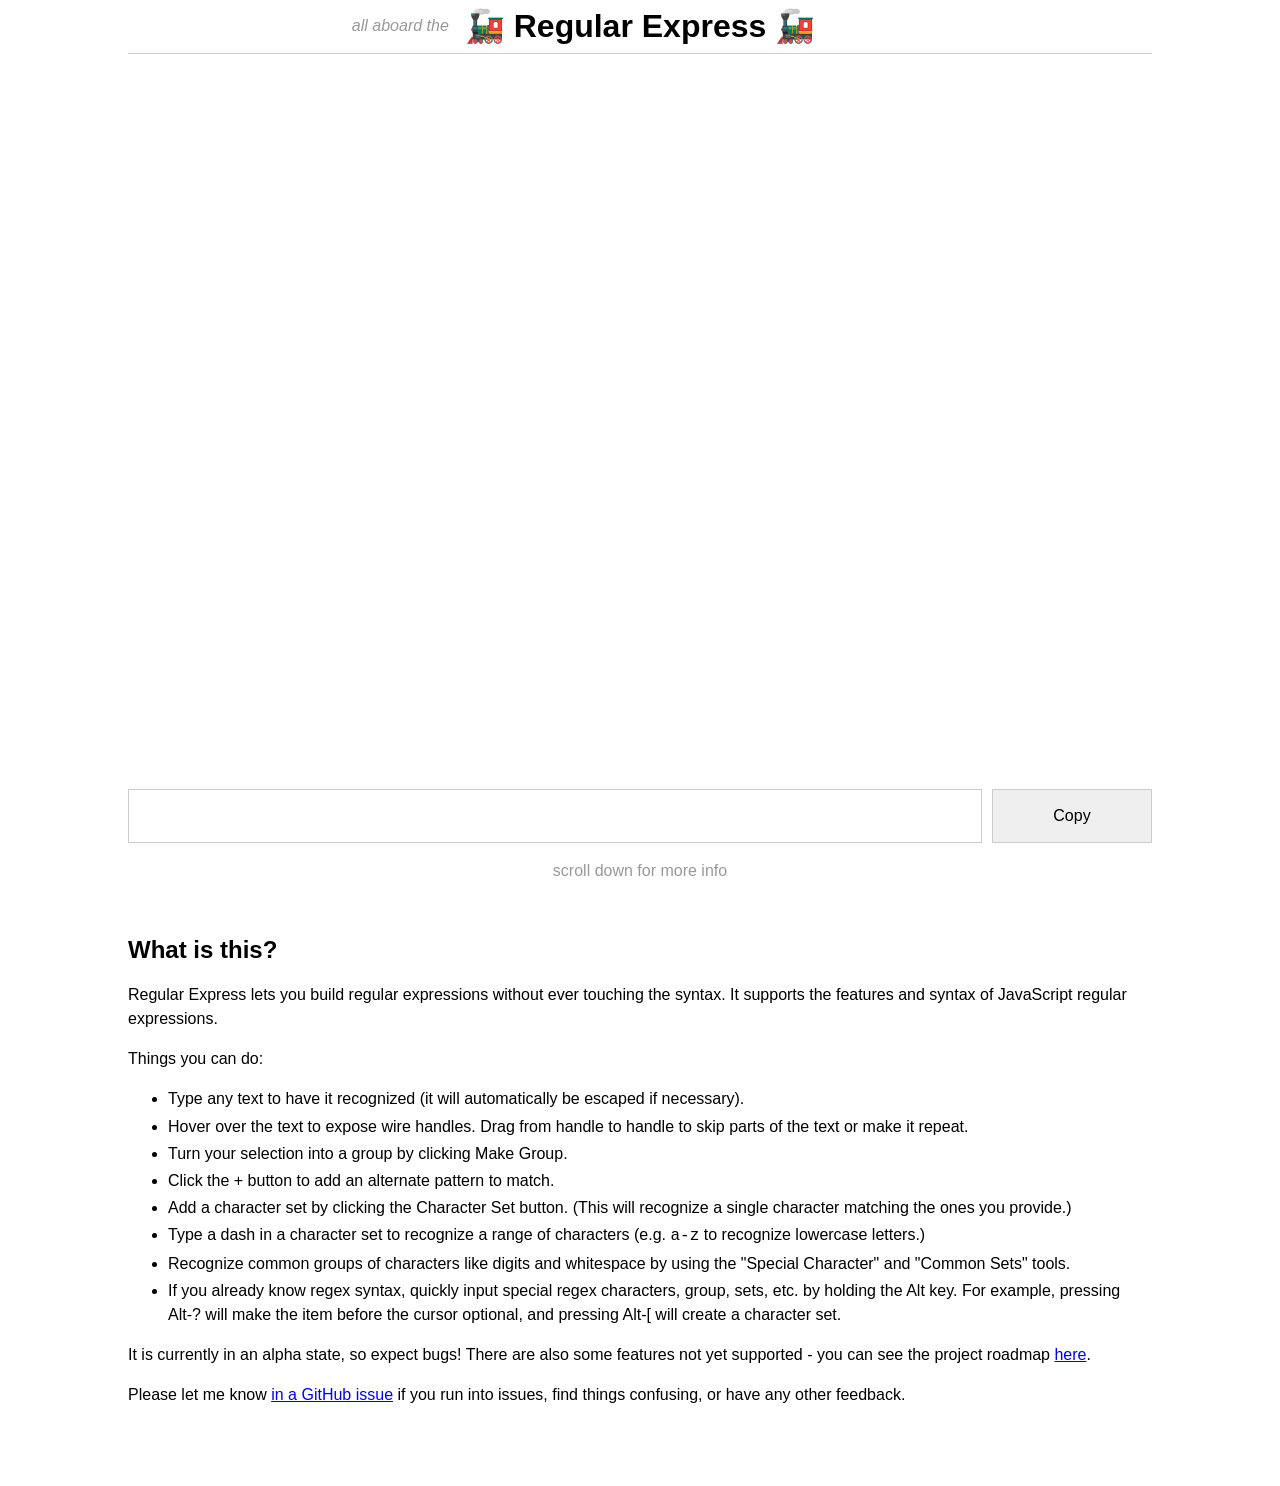
==== src/index.html @ d11aec69 "Rename "test" to "regex" in the JS" ====
<!DOCTYPE html>
<html>

<head>
	<meta charset="UTF-8">
	<title>Regular Express</title>

	<link rel="stylesheet" href="normalize.css">

	<style>
		* {
			box-sizing: border-box;
		}

		body {
			font-family: -apple-system,BlinkMacSystemFont,segoe ui,Helvetica,Arial,sans-serif,apple color emoji,segoe ui emoji,segoe ui symbol;
		}

		.ui-container {
			height: 100vh;
			display: flex;
			flex-direction: column;
			align-items: center;
		}

		.below-the-fold {
			display: flex;
			flex-direction: column;
			align-items: center;

			padding-top: 1rem;
			padding-bottom: 4rem;
		}

		header {
			display: flex;
			justify-content: center;
			align-items: center;
			height: 3.4rem;
			border-bottom: 1px solid #ccc;
			margin-bottom: 0.6rem;
		}

		header h1 {
			display: inline-block;
			margin: 0;
			font-weight: 600;
		}

		.tagline-container {
			display: inline-flex;
			align-items: center;
			width: 0;
			height: 3rem;
			position: relative;
		}

		.tagline {
			position: absolute;
			right: 1rem;
			white-space: nowrap;
			font-style: italic;
			color: #999;
		}

		.canvas-container {
			flex-grow: 1;
			width: 100%;
			position: relative;
		}

		canvas, .error-output {
			position: absolute;
			top: 0;
			left: 0;
			width: 100%;
			height: 100%;
		}

		.error-output {
			background-color: white;
			text-align: center;
			display: flex;
			flex-direction: column;
			justify-content: center;
			padding: 2rem;
		}

		.error-output h2 {
			color: red;
		}

		.site-width {
			width: calc(100% - 1.2rem);
			max-width: 64rem;
		}

		.regex-preview {
			display: flex;
			height: 4rem;
			padding-top: 0.6rem;
		}

		#output {
			flex-grow: 1;
			border: 1px solid #ccc;
			padding: 0 0.6rem;
		}

		#copy {
			width: 10rem;
			border: 1px solid #ccc;
			margin-left: 0.6rem;
		}

		#invisible {
			position: absolute;
			opacity: 0;
			pointer-events: none;
		}

		.hide {
			display: none;
		}

		p, ol, ul {
			line-height: 1.5;
		}

		li {
			margin-bottom: 0.2em;
		}

		.more-info {
			color: #999;
			padding: 1.2rem 0;
		}
	</style>
</head>

<body>
	<div class="ui-container">
		<header class="site-width">
			<span class="tagline-container">
				<span class="tagline">all aboard the</span>
			</span>
			<h1>🚂 Regular Express 🚂</h1>
		</header>
		<div class="canvas-container">
			<canvas></canvas>
			<div class="error-output hide">
				<h2>Sorry, the train has jumped the tracks.</h2>
				<p>The program has crashed. If you have time, please <a href="https://github.com/bvisness/regular-express/issues" target="_blank">create a GitHub issue</a> describing what you were doing when it crashed.</p>
			</div>
		</div>
		<div class="regex-preview site-width">
			<input id="output">
			<button id="copy">Copy</button>
		</div>
		<div class="more-info">
			scroll down for more info
		</div>
	</div>

	<div class="below-the-fold">
		<div class="site-width">
			<h2>What is this?</h2>

			<p>Regular Express lets you build regular expressions without ever touching the syntax. It supports the features and syntax of JavaScript regular expressions.</p>

			<p>Things you can do:</p>
			<ul>
				<li>Type any text to have it recognized (it will automatically be escaped if necessary).</li>
				<li>Hover over the text to expose wire handles. Drag from handle to handle to skip parts of the text or make it repeat.</li>
				<li>Turn your selection into a group by clicking Make Group.</li>
				<li>Click the + button to add an alternate pattern to match.</li>
				<li>Add a character set by clicking the Character Set button. (This will recognize a single character matching the ones you provide.)</li>
				<li>Type a dash in a character set to recognize a range of characters (e.g. <code>a-z</code> to recognize lowercase letters.)</li>
				<li>Recognize common groups of characters like digits and whitespace by using the "Special Character" and "Common Sets" tools.</li>
				<li>If you already know regex syntax, quickly input special regex characters, group, sets, etc. by holding the Alt key. For example, pressing Alt-? will make the item before the cursor optional, and pressing Alt-[ will create a character set.</li>
			</ul>

			<p>It is currently in an alpha state, so expect bugs! There are also some features not yet supported - you can see the project roadmap <a href="https://www.notion.so/bvisness/3708fea1fb9d43f1b51b7512d685f963?v=c0b80b9cebc843f5b95dac1370bfa76b" target="_blank">here</a>.</p>

			<p>Please let me know <a href="https://github.com/bvisness/regular-express/issues" target="_blank">in a GitHub issue</a> if you run into issues, find things confusing, or have any other feedback.</p>
		</div>
	</div>

	<div id="invisible">
		<div id="copytext"></div>
	</div>

	<script>
		const output = document.querySelector('#output');
		const copyButton = document.querySelector('#copy');

		output.addEventListener('change', e => {
			e.preventDefault();
		});
		copyButton.addEventListener('click', () => {
			navigator.clipboard.writeText(output.value)
				.then(() => {
					console.log("successfully copied");
				});
		});
	</script>

	<script>
		function dumpMem8(mem) {
			console.log(new Uint8Array(mem.buffer));
		}

		function dumpMem32(mem) {
			console.log(new Uint32Array(mem.buffer));
		}
	</script>
	<script type="module">
		const header = document.querySelector('header');
		const canvasContainer = document.querySelector('.canvas-container');
		const canvas = document.querySelector('canvas');
		const ctx = canvas.getContext('2d');

		let dpr;
		let textHeight;

		const defaultInitialRegex = 'Hello';

		async function init() {
			const mem = new WebAssembly.Memory({
				initial: 256,
			});
			const memBuf = new Uint8Array(mem.buffer);
			for (let i = 0; i < 1024; i++) {
				memBuf[i] = 0b10101010;
			}

			window.mem = mem;

			window.findNonZero = mem => {
				let currentSection = [];
				const buf = new Uint8Array(mem.buffer)

				for (let i = 0; i < buf.length; i++) {
					const v = buf[i];
					if (v) {
						currentSection.push(v);
					} else {
						if (currentSection.length) {
							console.log(i, currentSection);
							currentSection = [];
						}
					}
				}

				if (currentSection.length) {
					console.log(currentSection);
				}
			}

			function getString(ptr, len = null) {
				const codes = [];
				const buf = new Uint8Array(mem.buffer);

				for (let i = 0; len === null || i < len; i++) {
					const char = buf[ptr];
					if (!char) {
						break;
					} else {
						codes.push(char);
						ptr++;
					}
				}

				return String.fromCharCode(...codes);
			}

			function putString(ptr, str) {
				const buf = new Uint8Array(mem.buffer);
				let i = 0;
				for (; i < str.length; i++) {
					buf[ptr + i] = str.charCodeAt(i);
				}
				buf[ptr + i] = 0;
			}

			const sysFetch = fetch("sys.wasm");
			const mainFetch = fetch("regex.wasm");

			const { instance: sys } = await WebAssembly.instantiateStreaming(
				sysFetch,
				{
					env: {
						memory: mem,
					}
				}
			);

			const { instance: regex } = await WebAssembly.instantiateStreaming(
				mainFetch,
				{
					env: {
						memory: mem,
						...sys.exports,
						printInt: console.log,
						printLong: console.log,
						printDouble: console.log,
						printString: ptr => console.log(getString(ptr)),
						printError: ptr => console.error(getString(ptr)),
						breakpoint: () => { debugger; },

						canvas_clear: () => {
							ctx.clearRect(0, 0, canvas.width, canvas.height);
						},
						canvas_clip: (x, y, w, h) => {
							ctx.restore();
							ctx.save();
							ctx.beginPath();
							ctx.rect(x * dpr, y * dpr, w * dpr, h * dpr);
							ctx.clip();
						},
						canvas_rect: (x, y, w, h, r, red, green, blue, alpha) => {
							r = Math.min(r, w / 2, h / 2);

							const dx = x * dpr;
							const dy = y * dpr;
							const dr = r * dpr;

							const diw = (w - (2 * r)) * dpr; // device inner width
							const dih = (h - (2 * r)) * dpr; // device inner height

							ctx.beginPath();
							ctx.moveTo(dx + dr, dy);
							ctx.lineTo(dx + dr + diw, dy);
							ctx.arc(dx + dr + diw, dy + dr, dr, -Math.PI/2, 0);
							ctx.lineTo(dx + dr + diw + dr, dy + dr + dih);
							ctx.arc(dx + dr + diw, dy + dr + dih, dr, 0, Math.PI/2);
							ctx.lineTo(dx + dr, dy + dr + dih + dr);
							ctx.arc(dx + dr, dy + dr + dih, dr, Math.PI/2, Math.PI);
							ctx.lineTo(dx, dy + dr);
							ctx.arc(dx + dr, dy + dr, dr, Math.PI, (3*Math.PI)/2);

							ctx.fillStyle = `rgba(${red}, ${green}, ${blue}, ${alpha/255})`;
							ctx.fill();
						},
						canvas_text: (strPtr, x, y, r, g, b, a) => {
							const str = getString(strPtr);
							ctx.fillStyle = `rgba(${r}, ${g}, ${b}, ${a})`;
							ctx.fillText(str, x * dpr, y * dpr);
						},
						canvas_line: (x1, y1, x2, y2, r, g, b, a, strokeWidth) => {
							ctx.beginPath();
							ctx.moveTo(x1 * dpr, y1 * dpr);
							ctx.lineTo(x2 * dpr, y2 * dpr);

							ctx.strokeStyle = `rgba(${r}, ${g}, ${b}, ${a/255})`;
							ctx.lineWidth = strokeWidth * dpr;
							ctx.stroke();
						},
						canvas_arc: (x, y, radius, angleStart, angleEnd, r, g, b, a, strokeWidth) => {

							ctx.beginPath();
							ctx.arc(x * dpr, y * dpr, radius * dpr, -angleStart, -angleEnd - 0.001, true);
							/*
							The 0.001 is because Firefox has some dumb bug where
							it doesn't draw all the way to the end of the arc and
							leaves some empty pixels. Lines don't join up with arcs
							nicely because of it. It sucks but a little bias seems
							to "fix" it.

							Bug report: https://bugzilla.mozilla.org/show_bug.cgi?id=1664959
							*/

							ctx.strokeStyle = `rgba(${r}, ${g}, ${b}, ${a/255})`;
							ctx.lineWidth = strokeWidth * dpr;
							ctx.stroke();
						},

						measureText: (strPtr, len) => {
							const str = getString(strPtr, len);
							const metrics = ctx.measureText(str);

							return metrics.width / dpr;
						},

						setOutput: strPtr => {
							const text = getString(strPtr);
							output.value = text;
							window.localStorage.setItem('outputRegex', text);
						},
					},
				}
			);

			console.log(regex.exports);
			window.regex = regex.exports;

			let awake = false;
			function wakeUp() {
				if (awake) {
					return;
				}

				awake = true;
				window.requestAnimationFrame(doFrame);
			}

			window.addEventListener('mousemove', e => {
				const containerRect = canvasContainer.getBoundingClientRect();
				regex.exports.mouseMove(e.clientX - containerRect.x, e.clientY - containerRect.y);
				wakeUp();
			});
			window.addEventListener('mousedown', e => {
				const containerRect = canvasContainer.getBoundingClientRect();
				regex.exports.mouseDown(e.clientX - containerRect.x, e.clientY - containerRect.y);
				wakeUp();
			});
			window.addEventListener('mouseup', e => {
				const containerRect = canvasContainer.getBoundingClientRect();
				regex.exports.mouseUp(e.clientX - containerRect.x, e.clientY - containerRect.y);
				wakeUp();
			});

			function specialKeyEvent(downOrUp, e) {
				e.preventDefault();

				const func = downOrUp === 'down' ? regex.exports.keyDown : regex.exports.keyUp;

				// MU_KEY_SHIFT        = (1 << 0),
				// MU_KEY_CTRL         = (1 << 1),
				// MU_KEY_ALT          = (1 << 2),
				// MU_KEY_BACKSPACE    = (1 << 3),
				// MU_KEY_RETURN       = (1 << 4),
				// MU_KEY_ARROWLEFT    = (1 << 5),
				// MU_KEY_ARROWRIGHT   = (1 << 6),
				// MU_KEY_ARROWUP      = (1 << 7),
				// MU_KEY_ARROWDOWN    = (1 << 8),
				// MU_KEY_DELETE       = (1 << 9),
				// MU_KEY_HOME         = (1 << 10),
				// MU_KEY_END          = (1 << 11),
				// MU_KEY_TAB          = (1 << 12),

				if (e.key === 'Shift') {
					func(1 << 0);
				} else if (e.key === 'Control') {
					func(1 << 1);
				} else if (e.key === 'Alt') {
					func(1 << 2);
				} else if (e.key === 'Backspace') {
					func(1 << 3);
				} else if (e.key === 'Enter') {
					func(1 << 4);
				} else if (e.key === 'ArrowLeft') {
					func(1 << 5);
				} else if (e.key === 'ArrowRight') {
					func(1 << 6);
				} else if (e.key === 'ArrowUp') {
					func(1 << 7);
				} else if (e.key === 'ArrowDown') {
					func(1 << 8);
				} else if (e.key === 'Delete') {
					func(1 << 9);
				} else if (e.key === 'Home') {
					func(1 << 10);
				} else if (e.key === 'End') {
					func(1 << 11);
				} else if (e.key === 'Tab') {
					func(1 << 12);
				}

				wakeUp();
			}
			window.addEventListener('keydown', e => {
				if (e.key.length > 1) {
					specialKeyEvent('down', e);
				} else if (
					!e.ctrlKey
					|| e.code == 'KeyA'
					|| e.code == 'KeyZ'
				) {
					putString(regex.exports.textInputBuf, e.key);
					regex.exports.textInput();
					e.preventDefault();
				}
				wakeUp();
			});
			window.addEventListener('keyup', e => {
				if (e.key.length > 1) {
					specialKeyEvent('up', e);
				}
				wakeUp();
			});

			window.addEventListener('paste', e => {
				putString(
					regex.exports.textInputBuf,
					e.clipboardData.getData('text/plain')
				);
				regex.exports.textInput();
				wakeUp();
			});
			window.addEventListener('wheel', e => {
				let x = e.deltaX;
				let y = e.deltaY;

				if (e.deltaMode === 1) {
					// "lines"
					x *= 20;
					y *= 20;
				}

				regex.exports.scroll(x, y);
				wakeUp();
			});
			window.addEventListener('blur', () => {
				regex.exports.blur();
				wakeUp();
			});

			window.addEventListener('beforeunload', e => {
				if (window.localStorage.getItem('outputRegex') != defaultInitialRegex) {
					e.preventDefault();
					e.returnValue = 'whatever dude';
				}
			});

			function updateCanvasSize() {
				dpr = window.devicePixelRatio;
				canvas.width = canvasContainer.getBoundingClientRect().width * dpr;
				canvas.height = canvasContainer.getBoundingClientRect().height * dpr;

				ctx.textBaseline = 'top';
				ctx.font = `${14 * dpr}px -apple-system,BlinkMacSystemFont,segoe ui,Helvetica,Arial,sans-serif,apple color emoji,segoe ui emoji,segoe ui symbol`;
				textHeight = ctx.measureText('NothinBelowTheBaseline').actualBoundingBoxDescent;
				regex.exports.setTextHeight(textHeight / dpr);

				wakeUp();
			}
			updateCanvasSize();
			window.addEventListener('resize', () => { updateCanvasSize(); });

			putString(
				regex.exports.initialRegexBuf,
				// window.localStorage.getItem('outputRegex') || 'Hello'
				defaultInitialRegex
			);
			regex.exports.init();

			// TODO: The timer should probably have a cap or otherwise
			// keep ticking in some other way. We have weird issues where
			// the first mouse move after a while fast forwards time
			// by a lot.
			let lastTime = new Date().getTime() / 1000;
			function doFrame() {
				try {
					const memBuf = new Uint8Array(mem.buffer);
					for (let i = 0; i < 1024; i++) {
						if (memBuf[i] != 0b10101010) {
							console.error("WRITE TO PROTECTED MEMORY!", { index: i });
						}
					}

					const currentTime = new Date().getTime() / 1000;
					const animating = regex.exports.frame(
						canvas.width / dpr,
						canvas.height / dpr,
						header.getBoundingClientRect().width,
						currentTime - lastTime
					);

					lastTime = currentTime;

					if (animating) {
						window.requestAnimationFrame(doFrame);
					} else {
						awake = false;
					}
				} catch (error) {
					console.error(error);
					document.querySelector('.error-output').classList.toggle('hide', false);
				}
			}
			wakeUp();
		}
		init();
	</script>
</body>

</html>
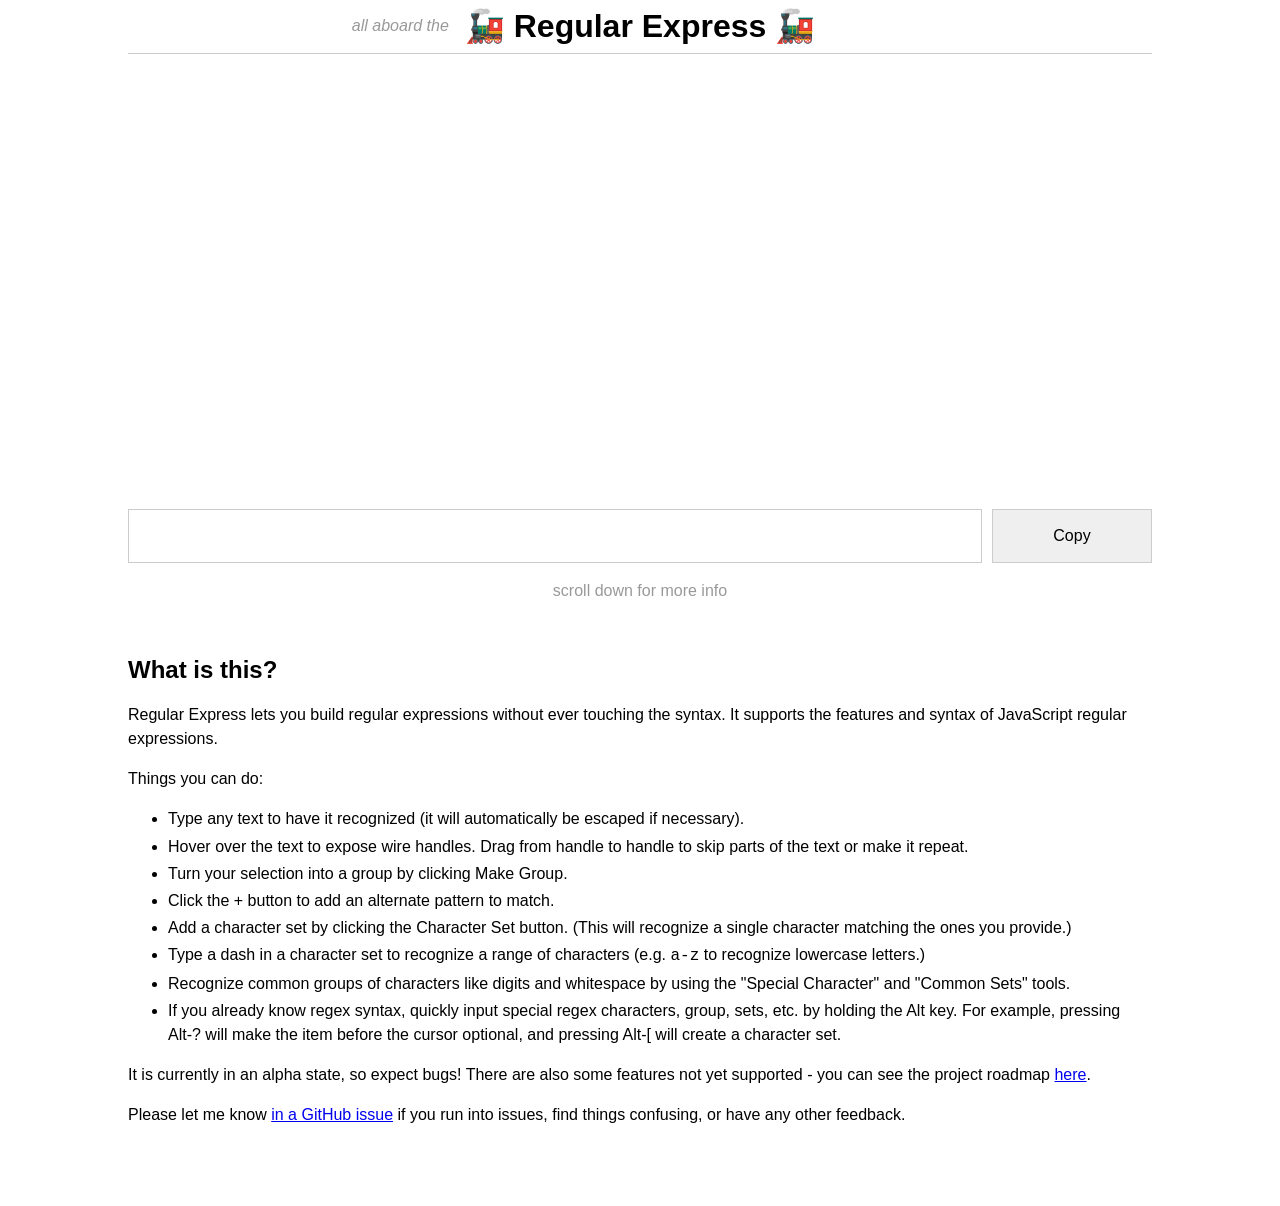
==== commit d44124ce: "Start visualizing pools" ====
--- a/src/index.html
+++ b/src/index.html
@@ -5,7 +5,9 @@
 	<meta charset="UTF-8">
 	<title>Regular Express</title>
 
+	<meta name="color-scheme" content="light only">
 	<link rel="stylesheet" href="normalize.css">
+	<link rel="stylesheet" href="llmv.css">
 
 	<style>
 		* {
@@ -17,7 +19,7 @@
 		}
 
 		.ui-container {
-			height: 100vh;
+			height: 620px;
 			display: flex;
 			flex-direction: column;
 			align-items: center;
@@ -138,7 +140,7 @@
 	</style>
 </head>
 
-<body>
+<body class="llmv-light">
 	<div class="ui-container">
 		<header class="site-width">
 			<span class="tagline-container">
@@ -163,6 +165,7 @@
 	</div>
 
 	<div class="below-the-fold">
+		<div id="llmv"></div>
 		<div class="site-width">
 			<h2>What is this?</h2>
 
@@ -215,6 +218,8 @@
 		}
 	</script>
 	<script type="module">
+		import { viz, initViz } from "./viz.js";
+
 		const header = document.querySelector('header');
 		const canvasContainer = document.querySelector('.canvas-container');
 		const canvas = document.querySelector('canvas');
@@ -223,7 +228,7 @@
 		let dpr;
 		let textHeight;
 
-		const defaultInitialRegex = 'Hello';
+		const defaultInitialRegex = 'Hello(, (amazing|cruel))? world!';
 
 		async function init() {
 			const mem = new WebAssembly.Memory({
@@ -441,7 +446,7 @@
 
 				if (e.key === 'Shift') {
 					func(1 << 0);
-				} else if (e.key === 'Control') {
+				} else if (e.key === 'Control' || e.key === 'Meta') {
 					func(1 << 1);
 				} else if (e.key === 'Alt') {
 					func(1 << 2);
@@ -473,11 +478,12 @@
 				if (e.key.length > 1) {
 					specialKeyEvent('down', e);
 				} else if (
-					!e.ctrlKey
+					!(e.ctrlKey || e.metaKey)
 					|| e.code == 'KeyA'
 					|| e.code == 'KeyZ'
 				) {
 					putString(regex.exports.textInputBuf, e.key);
+					putString(regex.exports.keyCodeBuf, e.code);
 					regex.exports.textInput();
 					e.preventDefault();
 				}
@@ -544,6 +550,10 @@
 				defaultInitialRegex
 			);
 			regex.exports.init();
+
+			const llmv = document.querySelector("#llmv");
+			initViz();
+			viz(llmv);
 
 			// TODO: The timer should probably have a cap or otherwise
 			// keep ticking in some other way. We have weird issues where
@@ -566,6 +576,7 @@
 						header.getBoundingClientRect().width,
 						currentTime - lastTime
 					);
+					viz(llmv);
 
 					lastTime = currentTime;
 
--- a/src/llmv.css
+++ b/src/llmv.css
@@ -0,0 +1,201 @@
+/* css/utils.css */
+:root {
+  --llmv-c1-light: black;
+  --llmv-c2-light: rgba(0, 0, 0, 0.6);
+  --llmv-c1-dark: white;
+  --llmv-c2-dark: rgba(255, 255, 255, 0.6);
+  --llmv-c1: var(--llmv-c1-light);
+  --llmv-c2: var(--llmv-c2-light);
+  --llmv-code:
+    Consolas,
+    monaco,
+    monospace;
+  --llmv-f1: 1rem;
+  --llmv-f2: 0.875rem;
+  --llmv-f3: 0.75rem;
+  --llmv-spacing-1: 0.25rem;
+  --llmv-spacing-2: 0.5rem;
+  --llmv-spacing-3: 1rem;
+}
+.llmv-light {
+  --llmv-c1: var(--llmv-c1-light);
+  --llmv-c2: var(--llmv-c2-light);
+}
+.llmv-dark {
+  --llmv-c1: var(--llmv-c1-dark);
+  --llmv-c2: var(--llmv-c2-dark);
+}
+@media (prefers-color-scheme: dark) {
+  .llmv-lightdark {
+    --llmv-c1: var(--llmv-c1-dark);
+    --llmv-c2: var(--llmv-c2-dark);
+  }
+}
+.llmv-c1 {
+  color: var(--llmv-c1);
+}
+.llmv-c2 {
+  color: var(--llmv-c2);
+}
+.llmv-b1 {
+  border-color: var(--llmv-c1);
+}
+.llmv-b2 {
+  border-color: var(--llmv-c2);
+}
+.llmv-code {
+  font-family: var(--llmv-code);
+}
+.llmv-f1 {
+  font-size: var(--llmv-f1);
+}
+.llmv-f2 {
+  font-size: var(--llmv-f2);
+}
+.llmv-f3 {
+  font-size: var(--llmv-f3);
+}
+.llmv-bl {
+  border-left-style: solid;
+  border-left-width: 1px;
+}
+.llmv-br {
+  border-right-style: solid;
+  border-right-width: 1px;
+}
+.llmv-bt {
+  border-top-style: solid;
+  border-top-width: 1px;
+}
+.llmv-bb {
+  border-bottom-style: solid;
+  border-bottom-width: 1px;
+}
+.llmv-pl1 {
+  padding-left: var(--llmv-spacing-1);
+}
+.llmv-pr1 {
+  padding-right: var(--llmv-spacing-1);
+}
+.llmv-pt1 {
+  padding-top: var(--llmv-spacing-1);
+}
+.llmv-pb1 {
+  padding-bottom: var(--llmv-spacing-1);
+}
+.llmv-pa1 {
+  padding: var(--llmv-spacing-1);
+}
+.llmv-ph1 {
+  padding-left: var(--llmv-spacing-1);
+  padding-right: var(--llmv-spacing-1);
+}
+.llmv-pv1 {
+  padding-top: var(--llmv-spacing-1);
+  padding-bottom: var(--llmv-spacing-1);
+}
+.llmv-pl2 {
+  padding-left: var(--llmv-spacing-2);
+}
+.llmv-pr2 {
+  padding-right: var(--llmv-spacing-2);
+}
+.llmv-pt2 {
+  padding-top: var(--llmv-spacing-2);
+}
+.llmv-pb2 {
+  padding-bottom: var(--llmv-spacing-2);
+}
+.llmv-pa2 {
+  padding: var(--llmv-spacing-2);
+}
+.llmv-ph2 {
+  padding-left: var(--llmv-spacing-2);
+  padding-right: var(--llmv-spacing-2);
+}
+.llmv-pv2 {
+  padding-top: var(--llmv-spacing-2);
+  padding-bottom: var(--llmv-spacing-2);
+}
+.llmv-pl3 {
+  padding-left: var(--llmv-spacing-3);
+}
+.llmv-pr3 {
+  padding-right: var(--llmv-spacing-3);
+}
+.llmv-pt3 {
+  padding-top: var(--llmv-spacing-3);
+}
+.llmv-pb3 {
+  padding-bottom: var(--llmv-spacing-3);
+}
+.llmv-pa3 {
+  padding: var(--llmv-spacing-3);
+}
+.llmv-ph3 {
+  padding-left: var(--llmv-spacing-3);
+  padding-right: var(--llmv-spacing-3);
+}
+.llmv-pv3 {
+  padding-top: var(--llmv-spacing-3);
+  padding-bottom: var(--llmv-spacing-3);
+}
+.llmv-flex {
+  display: flex;
+}
+.llmv-flex-column {
+  flex-direction: column;
+}
+.llmv-justify-center {
+  justify-content: center;
+}
+.llmv-justify-end {
+  justify-content: end;
+}
+.llmv-flex-grow-1 {
+  flex-grow: 1;
+}
+.llmv-flex-shrink-1 {
+  flex-shrink: 1;
+}
+.llmv-tc {
+  text-align: center;
+}
+
+/* llmv.css */
+.llmv-tape {
+  display: flex;
+  flex-wrap: wrap;
+}
+.llmv-region {
+  display: flex;
+  flex-direction: column;
+  position: relative;
+  border-color: var(--llmv-c1);
+  border-left-width: 1px;
+  border-left-style: solid;
+  border-right-width: 1px;
+  border-right-style: solid;
+}
+.llmv-region-fields {
+  display: flex;
+  border-color: var(--llmv-c1);
+  border-top-width: 1px;
+  border-top-style: solid;
+  border-bottom-width: 1px;
+  border-bottom-style: solid;
+}
+.llmv-field:not(:first-child),
+.llmv-subfield:not(:first-child) {
+  border-left-style: solid;
+  border-left-width: 1px;
+  border-left-color: var(--llmv-c2);
+}
+.llmv-bar {
+  height: 0.25rem;
+}
+.llmv-striped {
+  background: url('data:image/svg+xml,<?xml version="1.0" encoding="UTF-8" standalone="no"?>%0D%0A<!DOCTYPE svg PUBLIC "-//W3C//DTD SVG 1.1//EN" "http://www.w3.org/Graphics/SVG/1.1/DTD/svg11.dtd">%0D%0A<svg width="100%" height="100%" viewBox="0 0 8 8" version="1.1" xmlns="http://www.w3.org/2000/svg" xmlns:xlink="http://www.w3.org/1999/xlink" xml:space="preserve" xmlns:serif="http://www.serif.com/" style="fill-rule:evenodd;clip-rule:evenodd;stroke-linecap:round;stroke-linejoin:round;stroke-miterlimit:1.5;">%0D%0A    <g transform="matrix(1.16667,-0.166667,-0.166667,1.16667,1,1)">%0D%0A        <path d="M0,6L6,0" style="fill:none;stroke:white;stroke-opacity:0.2;stroke-width:1.2px;"/>%0D%0A    </g>%0D%0A    <g transform="matrix(1,0,0,1,5,5)">%0D%0A        <path d="M0,6L6,0" style="fill:none;stroke:white;stroke-opacity:0.2;stroke-width:1.2px;"/>%0D%0A    </g>%0D%0A    <g transform="matrix(1,0,0,1,-3,-3)">%0D%0A        <path d="M0,6L6,0" style="fill:none;stroke:white;stroke-opacity:0.2;stroke-width:1.2px;"/>%0D%0A    </g>%0D%0A</svg>%0D%0A');
+  background-size: 8px;
+  background-clip: content-box;
+}
